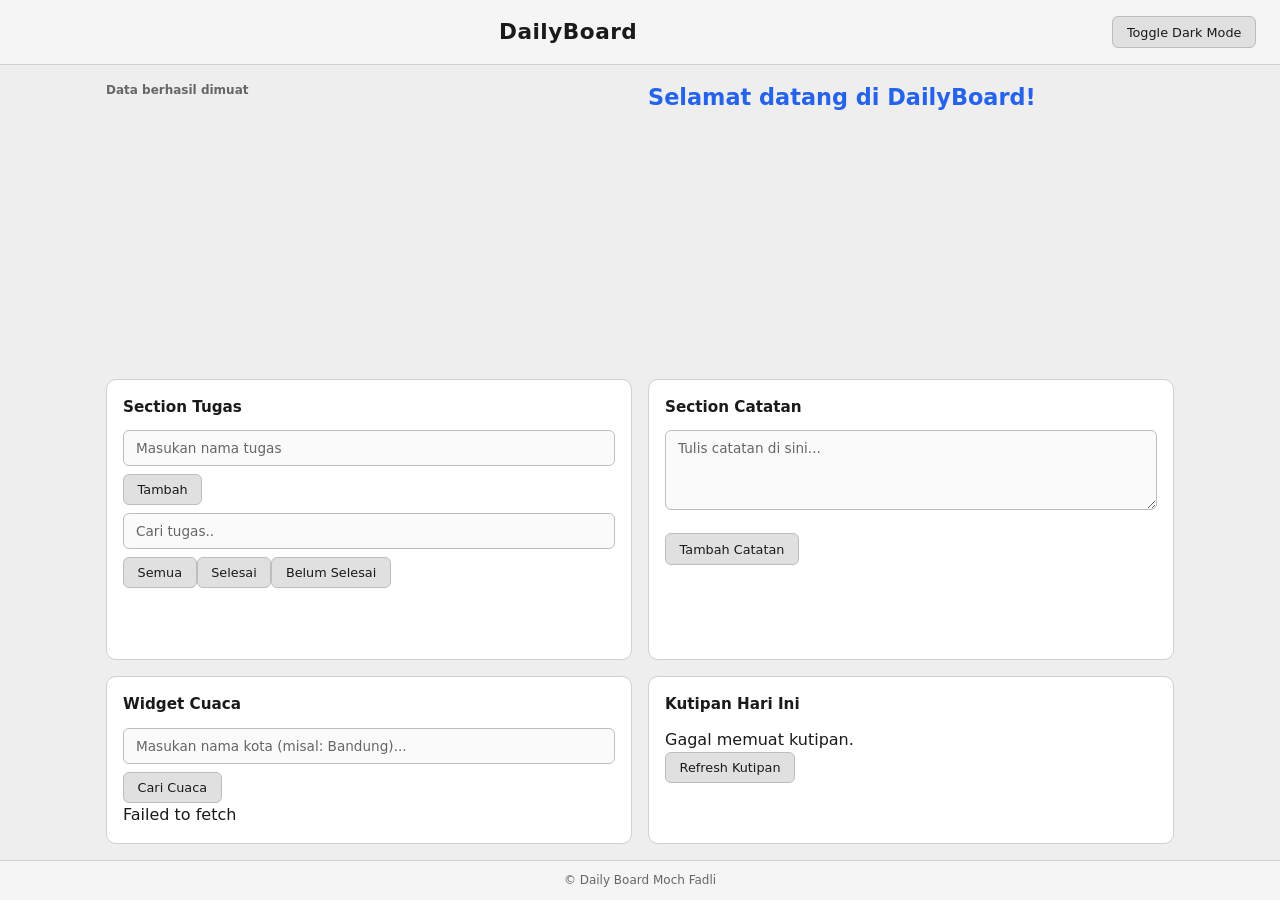
==== index.html @ 747f8cb8 "Deploy" ====
<!doctype html>
<html lang="id">
  <head>
    <meta charset="UTF-8" />
    <meta name="viewport" content="width=device-width, initial-scale=1.0" />
    <title>DailyBoard</title>

    <link rel="stylesheet" href="style.css" />
  </head>
  <body>
    <header id="main-header">
      <h1>DailyBoard</h1>
    </header>

    <main id="app"></main>

    <footer>
      <p>&copy; Daily Board Moch Fadli</p>
    </footer>

    <script type="module" src="script.js"></script>
  </body>
</html>
---- style.css ----
/*  WARNA — MODE TERANG*/
:root {
  --bg: #eeeeee;
  --text: #1a1a1a;
  --text-muted: #666666;
  --header: #f5f5f5;
  --card: #ffffff;
  --card-hover: #f7f7f7;
  --input: #fafafa;
  --item: #f5f5f5;
  --item-hover: #ebebeb;
  --button: #e0e0e0;
  --button-hover: #d2d2d2;
  --border: #d0d0d0;
  --border-light: #bdbdbd;
}


/* MODE GELAP*/
body.dark-mode {
  --bg: #0b0b0b;
  --text: #f1f1f1;
  --text-muted: #888888;
  --header: #101010;
  --card: #171717;
  --card-hover: #1e1e1e;
  --input: #111111;
  --item: #141414;
  --item-hover: #202020;
  --button: #2a2a2a;
  --button-hover: #363636;
  --border: #2d2d2d;
  --border-light: #404040;

  /* Aksen biru tetap */
  --blue: #3b82f6;
  --blue-dark: #2563eb;
  --scrollbar: #444444;
}


/*RESET*/
* {
  margin: 0;
  padding: 0;
  box-sizing: border-box;
}


/* BODY*/
body {
  font-family: system-ui, -apple-system, BlinkMacSystemFont,
    "Segoe UI", sans-serif;
  background: var(--bg);
  color: var(--text);
  line-height: 1.5;
  height: 100vh;
  overflow: hidden;
  display: flex;
  flex-direction: column;

  /* Animasi pergantian mode */
  transition:
    background 0.3s ease,
    color 0.3s ease;
}


/* HEADER*/
header {
  display: flex;
  align-items: center;
  height: 65px;
  padding: 0 1.5rem;
  background: var(--header);
  border-bottom: 1px solid var(--border);
  flex-shrink: 0;
  transition:
    background 0.3s ease,
    border-color 0.3s ease;
}


/* Judul DailyBoard */
header h1 {
  flex: 1;
  text-align: center;
  font-size: 1.35rem;
  font-weight: 700;
  color: var(--text);
  letter-spacing: 0.5px;
}
/* JUDUL DINAMIS APP */
#app h2 {
  font-size: 1.4rem;
  font-weight: 700;
  margin-bottom: 0.7rem;
  color: var(--text);
  text-align: left;
}


/* MAIN*/
main {
  width: 100%;
  max-width: 1100px;
  margin: 0 auto;
  padding: 1rem;
  flex: 1;
  display: grid;
  grid-template-columns: 1fr 1fr;
  grid-template-rows: 1fr 1fr;
  gap: 1rem;
  min-height: 0;
}


/* SECTION / CARD*/
section {
  background: var(--card);
  border: 1px solid var(--border);
  border-radius: 10px;
  padding: 1rem;
  margin: 0;
  min-height: 0;
  overflow: auto;
  transition:
    background 0.3s ease,
    border-color 0.3s ease;
}


/* Hover card */
section:hover {
  background: var(--card-hover);
  border-color: var(--border-light);
}

/* Judul section */
section h3 {
  font-size: 0.95rem;
  font-weight: 600;
  margin-bottom: 0.75rem;
  color: var(--text);
}


/* INPUT & TEXTAREA */
input[type="text"],
textarea {
  width: 100%;
  padding: 0.55rem 0.75rem;
  border: 1px solid var(--border-light);
  border-radius: 6px;
  background: var(--input);
  color: var(--text);
  font-size: 0.85rem;
  font-family: inherit;
  margin-bottom: 0.5rem;
  transition:
    background 0.3s ease,
    color 0.3s ease,
    border-color 0.2s ease;
}

/* Placeholder */
input::placeholder,
textarea::placeholder {
  color: var(--text-muted);
}

/* Input aktif */
input:focus,
textarea:focus {
  outline: none;
  border-color: var(--blue);
}


/* Textarea */
textarea {
  min-height: 80px;

  resize: vertical;
}


/* SEMUA TOMBOL*/
button {
  background: var(--button);
  color: var(--text);
  border: 1px solid var(--border-light);
  padding: 0.45rem 0.85rem;
  border-radius: 6px;
  font-size: 0.8rem;
  font-family: inherit;
  cursor: pointer;
  transition:
    background 0.2s ease,
    color 0.2s ease,
    border-color 0.2s ease,
    transform 0.1s ease;
}


/* Hover */
button:hover {
  background: var(--button-hover);

  border-color: var(--border-light);
}


/* Saat ditekan */
button:active {
  transform: scale(0.97);
}


/* 
   TOMBOL UTAMA / PRIMARY */
button[type="submit"],
#btn-tambah,
#btn-simpan {
  background: var(--blue);

  color: #ffffff;

  border-color: var(--blue);
}
/* Hover tombol biru */
button[type="submit"]:hover,
#btn-tambah:hover,
#btn-simpan:hover {
  background: var(--blue-dark);

  border-color: var(--blue-dark);
}

   /* LIST TUGAS */
#daftar-tugas {
  list-style: none;

  margin-top: 0.5rem;
}


.tugas-item {
  display: flex;

  align-items: center;

  justify-content: space-between;

  padding: 0.5rem 0.75rem;

  background: var(--item);

  border: 1px solid var(--border);

  border-radius: 6px;

  margin-bottom: 0.4rem;

  font-size: 0.85rem;

  transition:
    background 0.2s ease,
    border-color 0.2s ease;
}


.tugas-item:hover {
  background: var(--item-hover);

  border-color: var(--border-light);
}


.tugas-item span {
  flex: 1;

  cursor: pointer;

  user-select: none;
}


/* ═══════════════════════════════════
   LIST CATATAN
   ═══════════════════════════════════ */
.catatan-item {
  display: flex;

  align-items: center;

  justify-content: space-between;

  padding: 0.5rem 0.75rem;

  background: var(--item);

  border: 1px solid var(--border);

  border-radius: 6px;

  margin-bottom: 0.4rem;

  font-size: 0.85rem;

  transition:
    background 0.2s ease,
    border-color 0.2s ease;
}


.catatan-item:hover {
  background: var(--item-hover);

  border-color: var(--border-light);
}


.catatan-item p {
  flex: 1;

  cursor: pointer;
}


#catatan button {
  margin-top: 0.5rem;
}


/* ═══════════════════════════════════
   STATUS
   ═══════════════════════════════════ */
#status {
  font-size: 0.75rem;

  color: var(--text-muted);

  margin-bottom: 0.5rem;
}


/* ═══════════════════════════════════
   FOOTER
   ═══════════════════════════════════ */
footer {
  text-align: center;

  height: 40px;

  padding: 0.6rem;

  font-size: 0.75rem;

  color: var(--text-muted);

  background: var(--header);

  border-top: 1px solid var(--border);

  flex-shrink: 0;

  transition:
    background 0.3s ease,
    border-color 0.3s ease;
}


/* ═══════════════════════════════════
   SCROLLBAR
   ═══════════════════════════════════ */
::-webkit-scrollbar {
  width: 6px;
}


::-webkit-scrollbar-track {
  background: var(--bg);
}


::-webkit-scrollbar-thumb {
  background: var(--scrollbar);

  border-radius: 10px;
}


::-webkit-scrollbar-thumb:hover {
  background: var(--border-light);
}


/* ═══════════════════════════════════
   RESPONSIVE — TABLET / HP
   ═══════════════════════════════════ */
@media (max-width: 800px) {

  body {
    overflow: auto;

    height: auto;

    min-height: 100vh;
  }


  main {
    grid-template-columns: 1fr;

    grid-template-rows: auto;

    gap: 0.75rem;
  }


  section {
    min-height: 200px;
  }


  header {
    height: 60px;
  }


  header h1 {
    font-size: 1.15rem;
  }
}
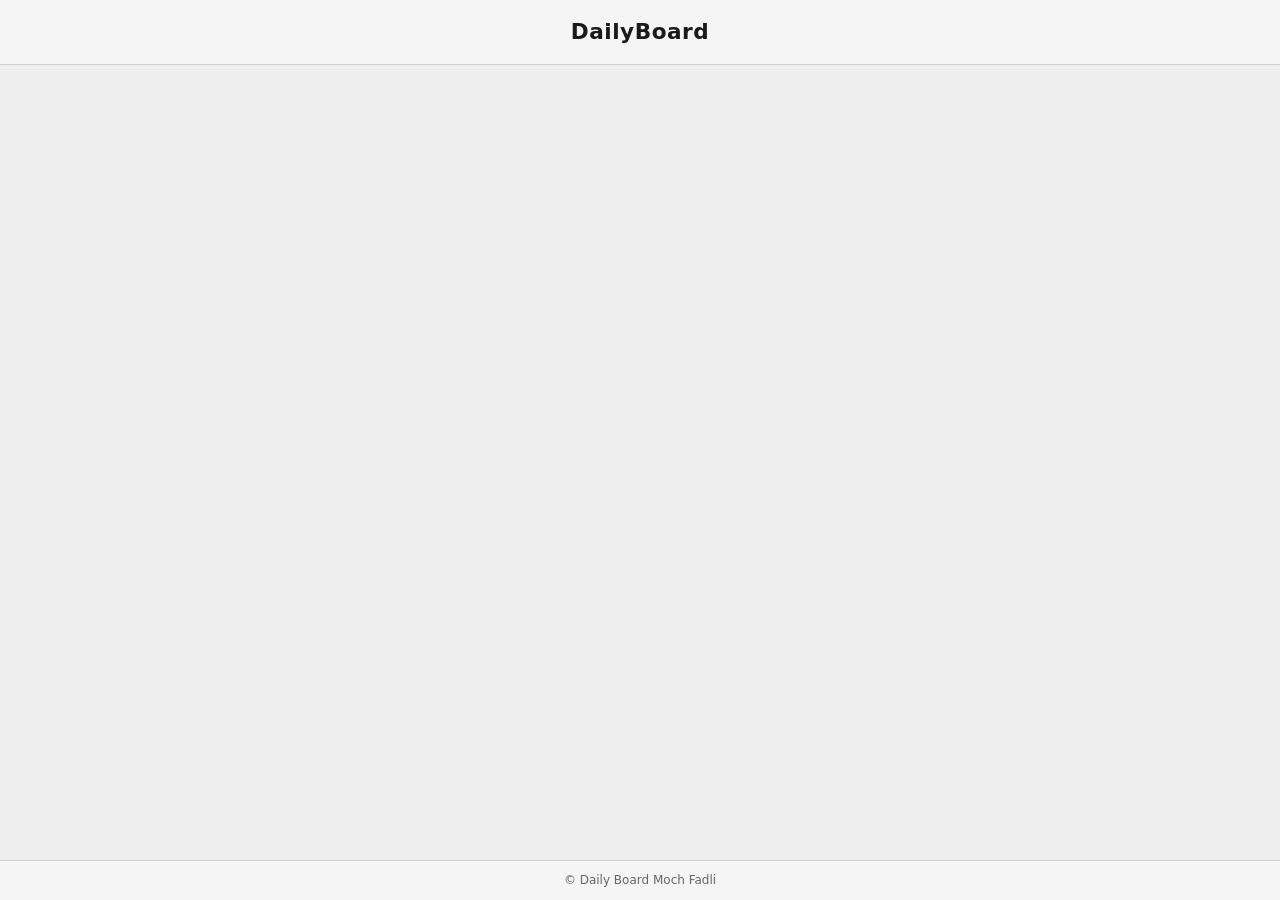
==== commit 9746885a: "Update minifikasi" ====
--- a/index.html
+++ b/index.html
@@ -1,24 +1 @@
-
-<!doctype html>
-<html lang="id">
-  <head>
-    <meta charset="UTF-8" />
-    <meta name="viewport" content="width=device-width, initial-scale=1.0" />
-    <title>DailyBoard</title>
-
-    <link rel="stylesheet" href="style.css" />
-  </head>
-  <body>
-    <header id="main-header">
-      <h1>DailyBoard</h1>
-    </header>
-
-    <main id="app"></main>
-
-    <footer>
-      <p>&copy; Daily Board Moch Fadli</p>
-    </footer>
-
-    <script type="module" src="script.js"></script>
-  </body>
-</html>
+<!doctype html><html lang="id"><head><meta charset="UTF-8" /><meta name="viewport" content="width=device-width, initial-scale=1.0" /><title>DailyBoard</title><link rel="stylesheet" href="style.css" /></head><body><header id="main-header"><h1>DailyBoard</h1></header><main id="app"></main><footer><p>&copy; Daily Board Moch Fadli</p></footer><script type="module" src="script.js"></script></body></html>
--- a/style.css
+++ b/style.css
@@ -1,435 +1 @@
-/*  WARNA — MODE TERANG*/
-:root {
-  --bg: #eeeeee;
-  --text: #1a1a1a;
-  --text-muted: #666666;
-  --header: #f5f5f5;
-  --card: #ffffff;
-  --card-hover: #f7f7f7;
-  --input: #fafafa;
-  --item: #f5f5f5;
-  --item-hover: #ebebeb;
-  --button: #e0e0e0;
-  --button-hover: #d2d2d2;
-  --border: #d0d0d0;
-  --border-light: #bdbdbd;
-}
-
-
-/* MODE GELAP*/
-body.dark-mode {
-  --bg: #0b0b0b;
-  --text: #f1f1f1;
-  --text-muted: #888888;
-  --header: #101010;
-  --card: #171717;
-  --card-hover: #1e1e1e;
-  --input: #111111;
-  --item: #141414;
-  --item-hover: #202020;
-  --button: #2a2a2a;
-  --button-hover: #363636;
-  --border: #2d2d2d;
-  --border-light: #404040;
-
-  /* Aksen biru tetap */
-  --blue: #3b82f6;
-  --blue-dark: #2563eb;
-  --scrollbar: #444444;
-}
-
-
-/*RESET*/
-* {
-  margin: 0;
-  padding: 0;
-  box-sizing: border-box;
-}
-
-
-/* BODY*/
-body {
-  font-family: system-ui, -apple-system, BlinkMacSystemFont,
-    "Segoe UI", sans-serif;
-  background: var(--bg);
-  color: var(--text);
-  line-height: 1.5;
-  height: 100vh;
-  overflow: hidden;
-  display: flex;
-  flex-direction: column;
-
-  /* Animasi pergantian mode */
-  transition:
-    background 0.3s ease,
-    color 0.3s ease;
-}
-
-
-/* HEADER*/
-header {
-  display: flex;
-  align-items: center;
-  height: 65px;
-  padding: 0 1.5rem;
-  background: var(--header);
-  border-bottom: 1px solid var(--border);
-  flex-shrink: 0;
-  transition:
-    background 0.3s ease,
-    border-color 0.3s ease;
-}
-
-
-/* Judul DailyBoard */
-header h1 {
-  flex: 1;
-  text-align: center;
-  font-size: 1.35rem;
-  font-weight: 700;
-  color: var(--text);
-  letter-spacing: 0.5px;
-}
-/* JUDUL DINAMIS APP */
-#app h2 {
-  font-size: 1.4rem;
-  font-weight: 700;
-  margin-bottom: 0.7rem;
-  color: var(--text);
-  text-align: left;
-}
-
-
-/* MAIN*/
-main {
-  width: 100%;
-  max-width: 1100px;
-  margin: 0 auto;
-  padding: 1rem;
-  flex: 1;
-  display: grid;
-  grid-template-columns: 1fr 1fr;
-  grid-template-rows: 1fr 1fr;
-  gap: 1rem;
-  min-height: 0;
-}
-
-
-/* SECTION / CARD*/
-section {
-  background: var(--card);
-  border: 1px solid var(--border);
-  border-radius: 10px;
-  padding: 1rem;
-  margin: 0;
-  min-height: 0;
-  overflow: auto;
-  transition:
-    background 0.3s ease,
-    border-color 0.3s ease;
-}
-
-
-/* Hover card */
-section:hover {
-  background: var(--card-hover);
-  border-color: var(--border-light);
-}
-
-/* Judul section */
-section h3 {
-  font-size: 0.95rem;
-  font-weight: 600;
-  margin-bottom: 0.75rem;
-  color: var(--text);
-}
-
-
-/* INPUT & TEXTAREA */
-input[type="text"],
-textarea {
-  width: 100%;
-  padding: 0.55rem 0.75rem;
-  border: 1px solid var(--border-light);
-  border-radius: 6px;
-  background: var(--input);
-  color: var(--text);
-  font-size: 0.85rem;
-  font-family: inherit;
-  margin-bottom: 0.5rem;
-  transition:
-    background 0.3s ease,
-    color 0.3s ease,
-    border-color 0.2s ease;
-}
-
-/* Placeholder */
-input::placeholder,
-textarea::placeholder {
-  color: var(--text-muted);
-}
-
-/* Input aktif */
-input:focus,
-textarea:focus {
-  outline: none;
-  border-color: var(--blue);
-}
-
-
-/* Textarea */
-textarea {
-  min-height: 80px;
-
-  resize: vertical;
-}
-
-
-/* SEMUA TOMBOL*/
-button {
-  background: var(--button);
-  color: var(--text);
-  border: 1px solid var(--border-light);
-  padding: 0.45rem 0.85rem;
-  border-radius: 6px;
-  font-size: 0.8rem;
-  font-family: inherit;
-  cursor: pointer;
-  transition:
-    background 0.2s ease,
-    color 0.2s ease,
-    border-color 0.2s ease,
-    transform 0.1s ease;
-}
-
-
-/* Hover */
-button:hover {
-  background: var(--button-hover);
-
-  border-color: var(--border-light);
-}
-
-
-/* Saat ditekan */
-button:active {
-  transform: scale(0.97);
-}
-
-
-/* 
-   TOMBOL UTAMA / PRIMARY */
-button[type="submit"],
-#btn-tambah,
-#btn-simpan {
-  background: var(--blue);
-
-  color: #ffffff;
-
-  border-color: var(--blue);
-}
-/* Hover tombol biru */
-button[type="submit"]:hover,
-#btn-tambah:hover,
-#btn-simpan:hover {
-  background: var(--blue-dark);
-
-  border-color: var(--blue-dark);
-}
-
-   /* LIST TUGAS */
-#daftar-tugas {
-  list-style: none;
-
-  margin-top: 0.5rem;
-}
-
-
-.tugas-item {
-  display: flex;
-
-  align-items: center;
-
-  justify-content: space-between;
-
-  padding: 0.5rem 0.75rem;
-
-  background: var(--item);
-
-  border: 1px solid var(--border);
-
-  border-radius: 6px;
-
-  margin-bottom: 0.4rem;
-
-  font-size: 0.85rem;
-
-  transition:
-    background 0.2s ease,
-    border-color 0.2s ease;
-}
-
-
-.tugas-item:hover {
-  background: var(--item-hover);
-
-  border-color: var(--border-light);
-}
-
-
-.tugas-item span {
-  flex: 1;
-
-  cursor: pointer;
-
-  user-select: none;
-}
-
-
-/* ═══════════════════════════════════
-   LIST CATATAN
-   ═══════════════════════════════════ */
-.catatan-item {
-  display: flex;
-
-  align-items: center;
-
-  justify-content: space-between;
-
-  padding: 0.5rem 0.75rem;
-
-  background: var(--item);
-
-  border: 1px solid var(--border);
-
-  border-radius: 6px;
-
-  margin-bottom: 0.4rem;
-
-  font-size: 0.85rem;
-
-  transition:
-    background 0.2s ease,
-    border-color 0.2s ease;
-}
-
-
-.catatan-item:hover {
-  background: var(--item-hover);
-
-  border-color: var(--border-light);
-}
-
-
-.catatan-item p {
-  flex: 1;
-
-  cursor: pointer;
-}
-
-
-#catatan button {
-  margin-top: 0.5rem;
-}
-
-
-/* ═══════════════════════════════════
-   STATUS
-   ═══════════════════════════════════ */
-#status {
-  font-size: 0.75rem;
-
-  color: var(--text-muted);
-
-  margin-bottom: 0.5rem;
-}
-
-
-/* ═══════════════════════════════════
-   FOOTER
-   ═══════════════════════════════════ */
-footer {
-  text-align: center;
-
-  height: 40px;
-
-  padding: 0.6rem;
-
-  font-size: 0.75rem;
-
-  color: var(--text-muted);
-
-  background: var(--header);
-
-  border-top: 1px solid var(--border);
-
-  flex-shrink: 0;
-
-  transition:
-    background 0.3s ease,
-    border-color 0.3s ease;
-}
-
-
-/* ═══════════════════════════════════
-   SCROLLBAR
-   ═══════════════════════════════════ */
-::-webkit-scrollbar {
-  width: 6px;
-}
-
-
-::-webkit-scrollbar-track {
-  background: var(--bg);
-}
-
-
-::-webkit-scrollbar-thumb {
-  background: var(--scrollbar);
-
-  border-radius: 10px;
-}
-
-
-::-webkit-scrollbar-thumb:hover {
-  background: var(--border-light);
-}
-
-
-/* ═══════════════════════════════════
-   RESPONSIVE — TABLET / HP
-   ═══════════════════════════════════ */
-@media (max-width: 800px) {
-
-  body {
-    overflow: auto;
-
-    height: auto;
-
-    min-height: 100vh;
-  }
-
-
-  main {
-    grid-template-columns: 1fr;
-
-    grid-template-rows: auto;
-
-    gap: 0.75rem;
-  }
-
-
-  section {
-    min-height: 200px;
-  }
-
-
-  header {
-    height: 60px;
-  }
-
-
-  header h1 {
-    font-size: 1.15rem;
-  }
-}+:root{--bg:#eeeeee;--text:#1a1a1a;--text-muted:#666666;--header:#f5f5f5;--card:#ffffff;--card-hover:#f7f7f7;--input:#fafafa;--item:#f5f5f5;--item-hover:#ebebeb;--button:#e0e0e0;--button-hover:#d2d2d2;--border:#d0d0d0;--border-light:#bdbdbd}body.dark-mode{--bg:#0b0b0b;--text:#f1f1f1;--text-muted:#888888;--header:#101010;--card:#171717;--card-hover:#1e1e1e;--input:#111111;--item:#141414;--item-hover:#202020;--button:#2a2a2a;--button-hover:#363636;--border:#2d2d2d;--border-light:#404040;--blue:#3b82f6;--blue-dark:#2563eb;--scrollbar:#444444}*{margin:0;padding:0;box-sizing:border-box}body{font-family:system-ui,-apple-system,BlinkMacSystemFont,"Segoe UI",sans-serif;background:var(--bg);color:var(--text);line-height:1.5;height:100vh;overflow:hidden;display:flex;flex-direction:column;transition:background 0.3s ease,color 0.3s ease}header{display:flex;align-items:center;height:65px;padding:0 1.5rem;background:var(--header);border-bottom:1px solid var(--border);flex-shrink:0;transition:background 0.3s ease,border-color 0.3s ease}header h1{flex:1;text-align:center;font-size:1.35rem;font-weight:700;color:var(--text);letter-spacing:.5px}#app h2{font-size:1.4rem;font-weight:700;margin-bottom:.7rem;color:var(--text);text-align:left}main{width:100%;max-width:1100px;margin:0 auto;padding:1rem;flex:1;display:grid;grid-template-columns:1fr 1fr;grid-template-rows:1fr 1fr;gap:1rem;min-height:0}section{background:var(--card);border:1px solid var(--border);border-radius:10px;padding:1rem;margin:0;min-height:0;overflow:auto;transition:background 0.3s ease,border-color 0.3s ease}section:hover{background:var(--card-hover);border-color:var(--border-light)}section h3{font-size:.95rem;font-weight:600;margin-bottom:.75rem;color:var(--text)}input[type="text"],textarea{width:100%;padding:.55rem .75rem;border:1px solid var(--border-light);border-radius:6px;background:var(--input);color:var(--text);font-size:.85rem;font-family:inherit;margin-bottom:.5rem;transition:background 0.3s ease,color 0.3s ease,border-color 0.2s ease}input::placeholder,textarea::placeholder{color:var(--text-muted)}input:focus,textarea:focus{outline:none;border-color:var(--blue)}textarea{min-height:80px;resize:vertical}button{background:var(--button);color:var(--text);border:1px solid var(--border-light);padding:.45rem .85rem;border-radius:6px;font-size:.8rem;font-family:inherit;cursor:pointer;transition:background 0.2s ease,color 0.2s ease,border-color 0.2s ease,transform 0.1s ease}button:hover{background:var(--button-hover);border-color:var(--border-light)}button:active{transform:scale(.97)}button[type="submit"],#btn-tambah,#btn-simpan{background:var(--blue);color:#fff;border-color:var(--blue)}button[type="submit"]:hover,#btn-tambah:hover,#btn-simpan:hover{background:var(--blue-dark);border-color:var(--blue-dark)}#daftar-tugas{list-style:none;margin-top:.5rem}.tugas-item{display:flex;align-items:center;justify-content:space-between;padding:.5rem .75rem;background:var(--item);border:1px solid var(--border);border-radius:6px;margin-bottom:.4rem;font-size:.85rem;transition:background 0.2s ease,border-color 0.2s ease}.tugas-item:hover{background:var(--item-hover);border-color:var(--border-light)}.tugas-item span{flex:1;cursor:pointer;user-select:none}.catatan-item{display:flex;align-items:center;justify-content:space-between;padding:.5rem .75rem;background:var(--item);border:1px solid var(--border);border-radius:6px;margin-bottom:.4rem;font-size:.85rem;transition:background 0.2s ease,border-color 0.2s ease}.catatan-item:hover{background:var(--item-hover);border-color:var(--border-light)}.catatan-item p{flex:1;cursor:pointer}#catatan button{margin-top:.5rem}#status{font-size:.75rem;color:var(--text-muted);margin-bottom:.5rem}footer{text-align:center;height:40px;padding:.6rem;font-size:.75rem;color:var(--text-muted);background:var(--header);border-top:1px solid var(--border);flex-shrink:0;transition:background 0.3s ease,border-color 0.3s ease}::-webkit-scrollbar{width:6px}::-webkit-scrollbar-track{background:var(--bg)}::-webkit-scrollbar-thumb{background:var(--scrollbar);border-radius:10px}::-webkit-scrollbar-thumb:hover{background:var(--border-light)}@media (max-width:800px){body{overflow:auto;height:auto;min-height:100vh}main{grid-template-columns:1fr;grid-template-rows:auto;gap:.75rem}section{min-height:200px}header{height:60px}header h1{font-size:1.15rem}}
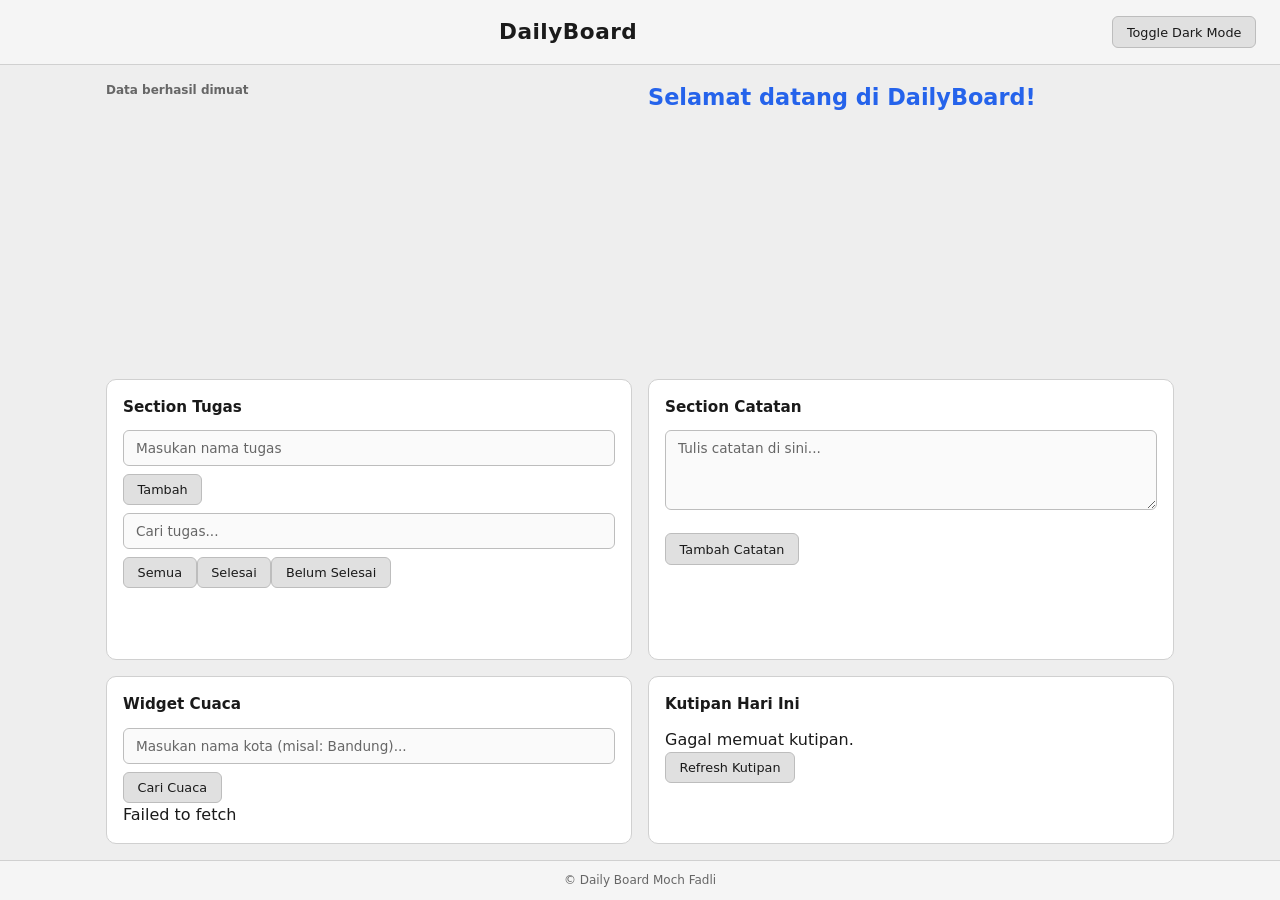
==== commit 33f1871d: "perbaikan error" ====
--- a/index.html
+++ b/index.html
@@ -1 +1 @@
-<!doctype html><html lang="id"><head><meta charset="UTF-8" /><meta name="viewport" content="width=device-width, initial-scale=1.0" /><title>DailyBoard</title><link rel="stylesheet" href="style.css" /></head><body><header id="main-header"><h1>DailyBoard</h1></header><main id="app"></main><footer><p>&copy; Daily Board Moch Fadli</p></footer><script type="module" src="script.js"></script></body></html>+<!doctype html><html lang="id"><head><meta charset="UTF-8" /><meta name="viewport" content="width=device-width, initial-scale=1.0" /><title>DailyBoard</title><link rel="stylesheet" href="style.css" /></head><body><header id="main-header"><h1>DailyBoard</h1></header><main id="app"></main><footer><p>&copy; Daily Board Moch Fadli</p></footer><script type="module" src="./script.js"></script></body></html>
